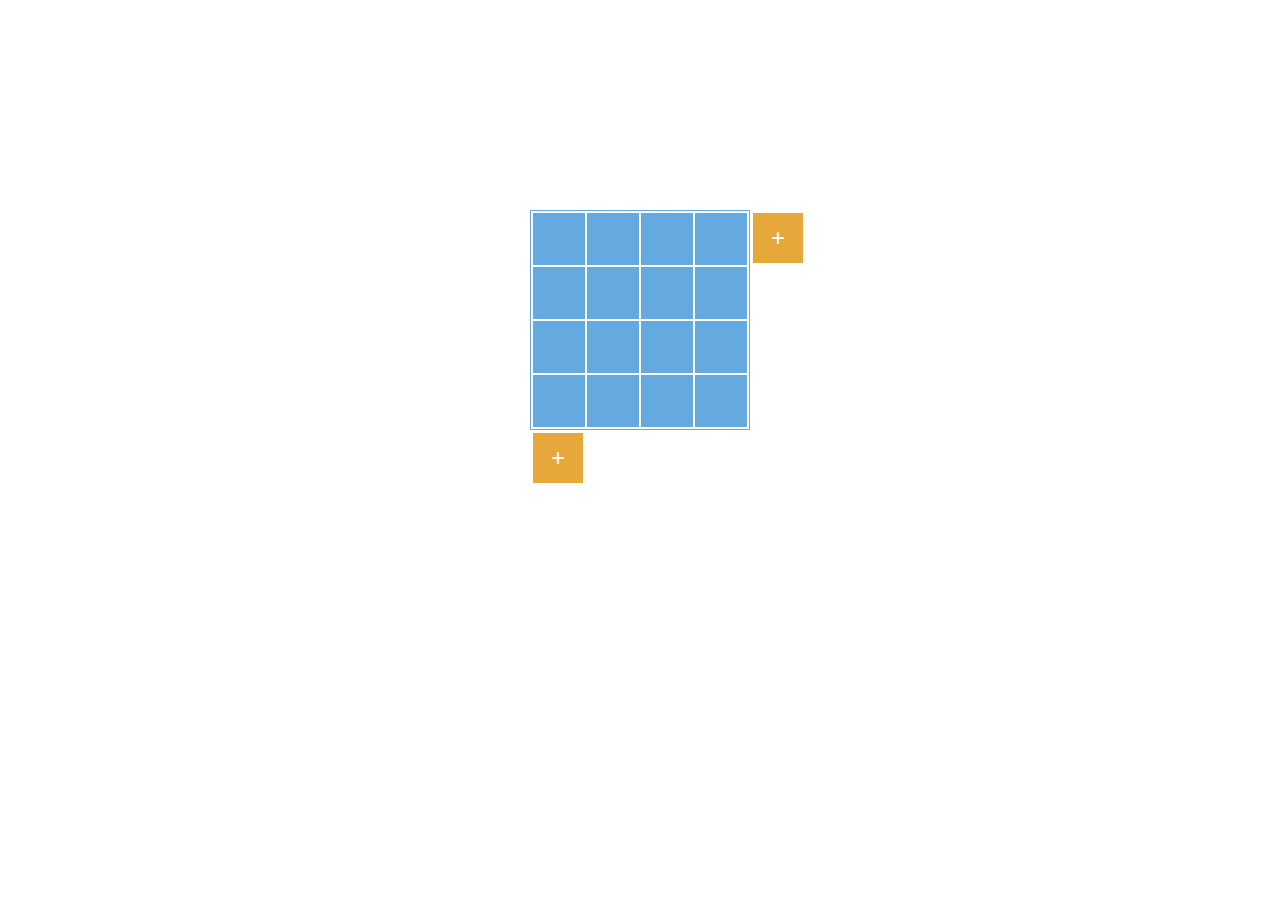
==== docs/index.html @ f493409e "Check demo" ====
<!DOCTYPE html><html lang="en"><head><meta charset="UTF-8"><meta http-equiv="X-UA-Compatible" content="IE=edge"><meta name="viewport" content="width=device-width, initial-scale=1.0"><title>Square project</title><link rel="stylesheet" href="styles.c336d1b6.css"><script src="main.d0847ff1.js"></script></head><body> <div class="container"> <button class="append-row button">+</button> <button class="button remove-row">-</button> <button class="append-column button">+</button> <button class="button remove-column">-</button> <table class="main"> <tbody> <tr class="row"> <td class="cell"></td> <td class="cell"></td> <td class="cell"></td> <td class="cell"></td> </tr> <tr class="row"> <td class="cell"></td> <td class="cell"></td> <td class="cell"></td> <td class="cell"></td> </tr> <tr class="row"> <td class="cell"></td> <td class="cell"></td> <td class="cell"></td> <td class="cell"></td> </tr> <tr class="row"> <td class="cell"></td> <td class="cell"></td> <td class="cell"></td> <td class="cell"></td> </tr> </tbody> </table> </div> </body></html>
---- docs/styles.c336d1b6.css ----
body{align-items:center;box-sizing:border-box;display:flex;justify-content:center;margin:0;min-height:50vw}.container{padding:0;position:relative;border:1px solid #64a9e0}.cell{background-color:#64a9e0}.button,.cell{height:50px;width:50px}.button{color:#fff;cursor:pointer;border:none;position:absolute;font-size:24px}.button:hover{box-shadow:0 0 5px 2px #64a9e0}.append-column{background-color:#e6a83b;top:2px;left:222px}.remove-column{background-color:#9f2019;top:10px;right:62px;display:none}.append-row{background-color:#e6a83b;top:222px;left:2px}.remove-row{background-color:#9f2019;bottom:62px;left:10px;display:none}
/*# sourceMappingURL=styles.c336d1b6.css.map */
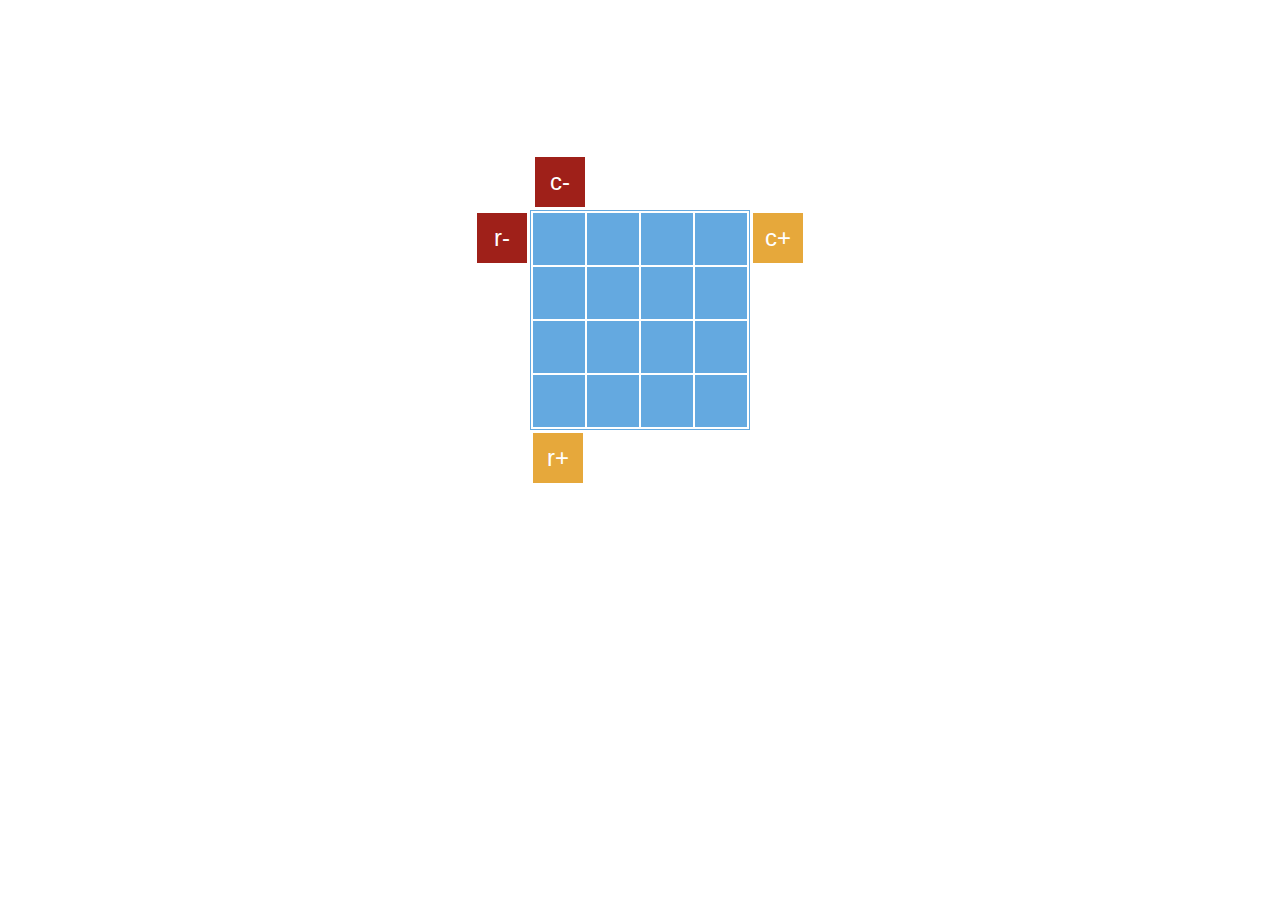
==== commit 9b460237: "Restricrion of visible rows/columns added" ====
--- a/docs/index.html
+++ b/docs/index.html
@@ -1 +1 @@
-<!DOCTYPE html><html lang="en"><head><meta charset="UTF-8"><meta http-equiv="X-UA-Compatible" content="IE=edge"><meta name="viewport" content="width=device-width, initial-scale=1.0"><title>Square project</title><link rel="stylesheet" href="styles.c336d1b6.css"><script src="main.d0847ff1.js"></script></head><body> <div class="container"> <button class="append-row button">+</button> <button class="button remove-row">-</button> <button class="append-column button">+</button> <button class="button remove-column">-</button> <table class="main"> <tbody> <tr class="row"> <td class="cell"></td> <td class="cell"></td> <td class="cell"></td> <td class="cell"></td> </tr> <tr class="row"> <td class="cell"></td> <td class="cell"></td> <td class="cell"></td> <td class="cell"></td> </tr> <tr class="row"> <td class="cell"></td> <td class="cell"></td> <td class="cell"></td> <td class="cell"></td> </tr> <tr class="row"> <td class="cell"></td> <td class="cell"></td> <td class="cell"></td> <td class="cell"></td> </tr> </tbody> </table> </div> </body></html>+<!DOCTYPE html><html lang="en"><head><meta charset="UTF-8"><meta http-equiv="X-UA-Compatible" content="IE=edge"><meta name="viewport" content="width=device-width, initial-scale=1.0"><title>Square project</title><link rel="stylesheet" href="styles.ce33d72d.css"><script defer src="main.9e22c01c.js"></script></head><body> <div class="container"> <button class="append-row button">r+</button> <button class="button remove-row">r-</button> <button class="append-column button">c+</button> <button class="button remove-column">c-</button> <table class="main"> <tr> <td></td> <td></td> <td></td> <td></td> </tr> <tr> <td></td> <td></td> <td></td> <td></td> </tr> <tr> <td></td> <td></td> <td></td> <td></td> </tr> <tr> <td></td> <td></td> <td></td> <td></td> </tr> </table> </div> </body></html>--- a/docs/styles.ce33d72d.css
+++ b/docs/styles.ce33d72d.css
@@ -0,0 +1,2 @@
+body{align-items:center;box-sizing:border-box;display:flex;justify-content:center;margin:0;min-height:50vw}.container{padding:0;position:relative;border:1px solid #64a9e0}td{background-color:#64a9e0}.button,td{height:50px;width:50px}.button{color:#fff;cursor:pointer;border:none;position:absolute;font-size:24px}.button:hover{box-shadow:0 0 5px 2px #64a9e0}.append-column{background-color:#e6a83b;top:2px;left:222px}.remove-column{background-color:#9f2019;top:-54px;left:4px}.append-row{background-color:#e6a83b;top:222px;left:2px}.remove-row{background-color:#9f2019;top:2px;left:-54px}
+/*# sourceMappingURL=styles.ce33d72d.css.map */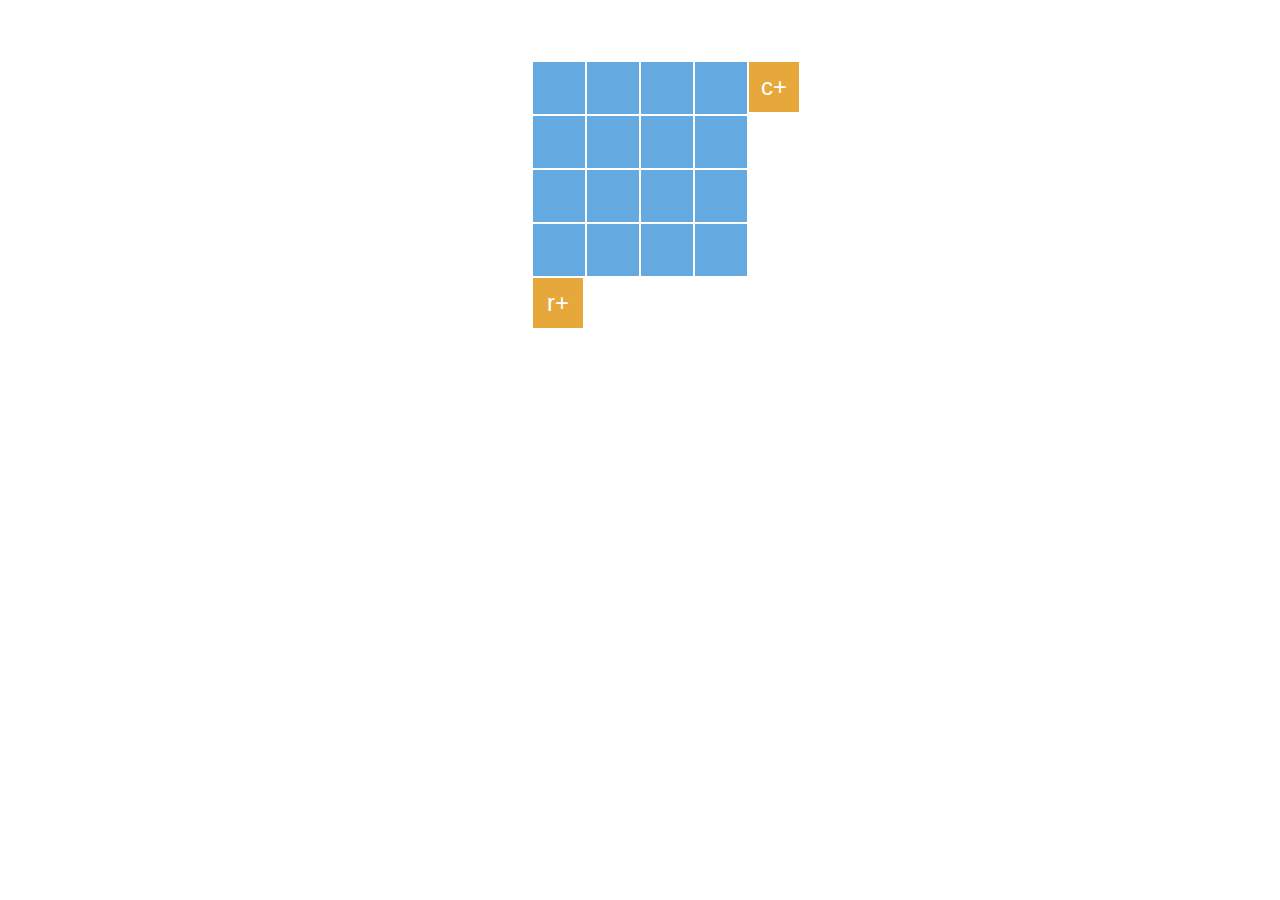
==== commit f653c3d3: "Main functional done" ====
--- a/docs/index.html
+++ b/docs/index.html
@@ -1 +1 @@
-<!DOCTYPE html><html lang="en"><head><meta charset="UTF-8"><meta http-equiv="X-UA-Compatible" content="IE=edge"><meta name="viewport" content="width=device-width, initial-scale=1.0"><title>Square project</title><link rel="stylesheet" href="styles.ce33d72d.css"><script defer src="main.9e22c01c.js"></script></head><body> <div class="container"> <button class="append-row button">r+</button> <button class="button remove-row">r-</button> <button class="append-column button">c+</button> <button class="button remove-column">c-</button> <table class="main"> <tr> <td></td> <td></td> <td></td> <td></td> </tr> <tr> <td></td> <td></td> <td></td> <td></td> </tr> <tr> <td></td> <td></td> <td></td> <td></td> </tr> <tr> <td></td> <td></td> <td></td> <td></td> </tr> </table> </div> </body></html>+<!DOCTYPE html><html lang="en"><head><meta charset="UTF-8"><meta http-equiv="X-UA-Compatible" content="IE=edge"><meta name="viewport" content="width=device-width, initial-scale=1.0"><title>Square project</title><link rel="stylesheet" href="styles.0e4c338a.css"><script defer src="main.62b4d8b2.js"></script></head><body> <div class="container"> <button class="append-row button">r+</button> <button class="button remove-button remove-row">r-</button> <button class="append-column button">c+</button> <button class="button remove-button remove-column">c-</button> <table class="main"> <tr class="row"> <td class="cell"></td> <td class="cell"></td> <td class="cell"></td> <td class="cell"></td> </tr> <tr class="row"> <td class="cell"></td> <td class="cell"></td> <td class="cell"></td> <td class="cell"></td> </tr> <tr class="row"> <td class="cell"></td> <td class="cell"></td> <td class="cell"></td> <td class="cell"></td> </tr> <tr class="row"> <td class="cell"></td> <td class="cell"></td> <td class="cell"></td> <td class="cell"></td> </tr> </table> </div> </body></html>--- a/docs/styles.0e4c338a.css
+++ b/docs/styles.0e4c338a.css
@@ -0,0 +1,2 @@
+body{align-items:center;box-sizing:border-box;display:flex;justify-content:center;margin:0}.container{position:relative;padding:60px}td{background-color:#64a9e0}.button,td{height:50px;width:50px}.button{color:#fff;cursor:pointer;border:none;position:absolute;font-size:24px;outline:none;display:block;padding:0;transition:background-color .2s ease}.button:hover{box-shadow:0 0 5px 2px #64a9e0}.button[disabled]{background-color:#c1c1c1;transition:background-color .2s ease}.button[disabled]:hover{background-color:#c1c1c1;cursor:not-allowed}.append-column{background-color:#e6a83b;top:62px;right:10px;transition:background-color .2s ease}.append-column:hover{background-color:#e9b862}.remove-column{background-color:#9f2019;top:10px;right:62px;transition:background-color .2s ease;display:none}.remove-column:hover{background-color:#af423c}.append-row{background-color:#e6a83b;bottom:10px;left:62px;transition:background-color .2s ease}.append-row:hover{background-color:#e9b862}.remove-row{background-color:#9f2019;bottom:62px;left:10px;transition:background-color .2s ease;display:none}.remove-row:hover{background-color:#af423c}
+/*# sourceMappingURL=styles.0e4c338a.css.map */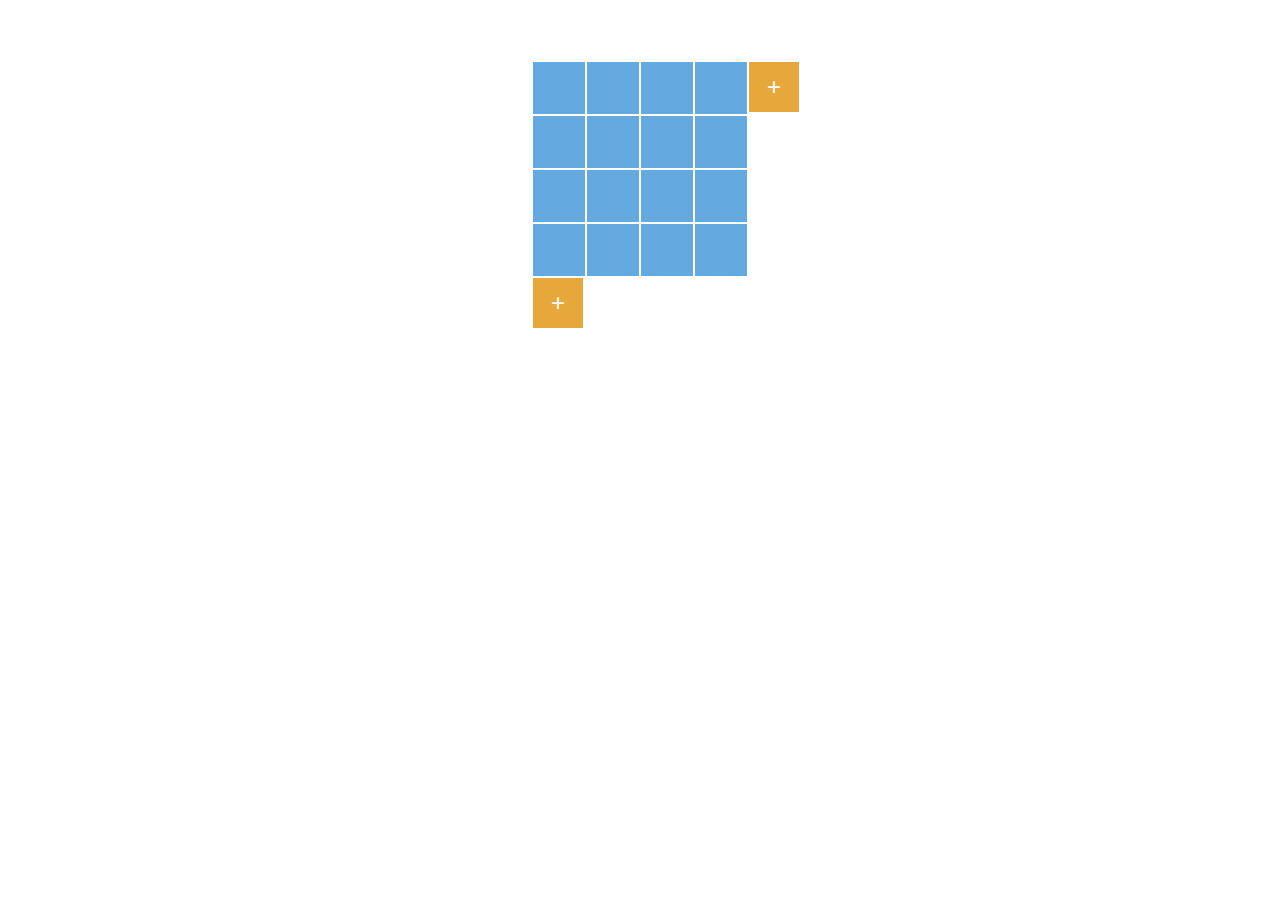
==== commit fd680599: "Buttons renamed" ====
--- a/docs/index.html
+++ b/docs/index.html
@@ -1 +1 @@
-<!DOCTYPE html><html lang="en"><head><meta charset="UTF-8"><meta http-equiv="X-UA-Compatible" content="IE=edge"><meta name="viewport" content="width=device-width, initial-scale=1.0"><title>Square project</title><link rel="stylesheet" href="styles.0e4c338a.css"><script defer src="main.62b4d8b2.js"></script></head><body> <div class="container"> <button class="append-row button">r+</button> <button class="button remove-button remove-row">r-</button> <button class="append-column button">c+</button> <button class="button remove-button remove-column">c-</button> <table class="main"> <tr class="row"> <td class="cell"></td> <td class="cell"></td> <td class="cell"></td> <td class="cell"></td> </tr> <tr class="row"> <td class="cell"></td> <td class="cell"></td> <td class="cell"></td> <td class="cell"></td> </tr> <tr class="row"> <td class="cell"></td> <td class="cell"></td> <td class="cell"></td> <td class="cell"></td> </tr> <tr class="row"> <td class="cell"></td> <td class="cell"></td> <td class="cell"></td> <td class="cell"></td> </tr> </table> </div> </body></html>+<!DOCTYPE html><html lang="en"><head><meta charset="UTF-8"><meta http-equiv="X-UA-Compatible" content="IE=edge"><meta name="viewport" content="width=device-width, initial-scale=1.0"><title>Square project</title><link rel="stylesheet" href="styles.0e4c338a.css"><script defer src="main.62b4d8b2.js"></script></head><body> <div class="container"> <button class="append-row button">+</button> <button class="button remove-button remove-row">-</button> <button class="append-column button">+</button> <button class="button remove-button remove-column">-</button> <table class="main"> <tr class="row"> <td class="cell"></td> <td class="cell"></td> <td class="cell"></td> <td class="cell"></td> </tr> <tr class="row"> <td class="cell"></td> <td class="cell"></td> <td class="cell"></td> <td class="cell"></td> </tr> <tr class="row"> <td class="cell"></td> <td class="cell"></td> <td class="cell"></td> <td class="cell"></td> </tr> <tr class="row"> <td class="cell"></td> <td class="cell"></td> <td class="cell"></td> <td class="cell"></td> </tr> </table> </div> </body></html>